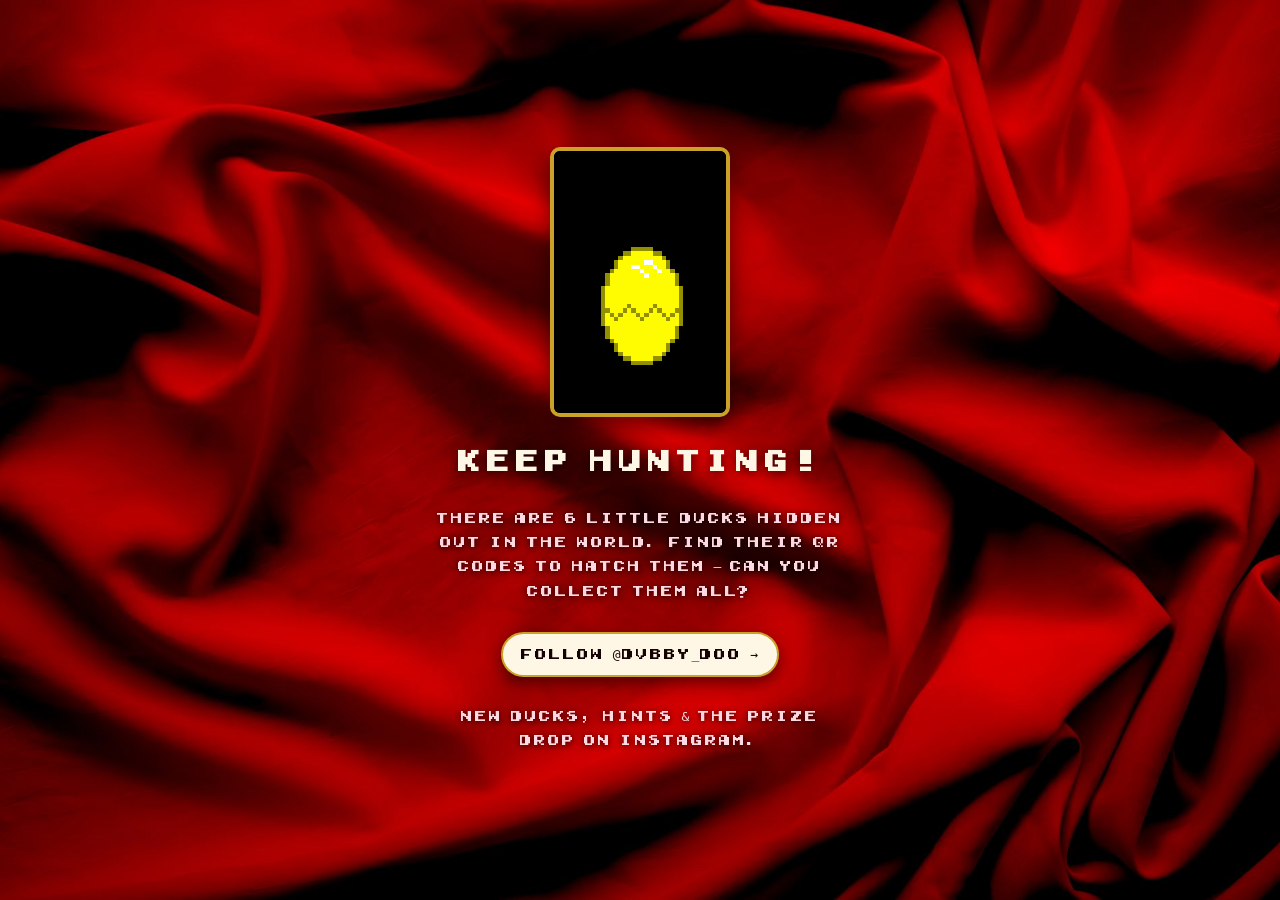
==== duck/index.html @ d0e5547e "dvbby duck" ====
<!DOCTYPE html>
<html lang="en">
<head>
  <meta charset="utf-8">
  <meta name="viewport" content="width=device-width, initial-scale=1.0, viewport-fit=cover">
  <title>Ducks — Idleside Studio</title>
  <meta name="description" content="There are 6 little ducks hidden out in the world. Keep hunting, and follow @dvbby_doo on Instagram.">
  <link rel="canonical" href="https://idleside.studio/duck/">
  <link rel="icon" type="image/png" href="../goosecon.png">
  <meta name="theme-color" content="#160202">
  <link rel="stylesheet" href="duck.css">
  <style>
    .hub {
      position: relative; z-index: 1;
      width: min(92vw, 420px);
      display: flex; flex-direction: column; align-items: center;
      gap: clamp(16px, 3.4svh, 28px);
      text-align: center;
    }
    .egg {
      width: clamp(120px, 38vw, 180px);
      aspect-ratio: 2 / 3;
      border-radius: 10px;
      overflow: hidden;
      background: #000;
      border: 4px solid #c9a227;
      box-shadow: 0 8px 22px rgba(0,0,0,.55);
      animation: bob 2.4s ease-in-out infinite;
    }
    .egg img {
      display: block; width: 100%; height: 100%;
      object-fit: cover; image-rendering: pixelated;
    }
    @keyframes bob { 50% { transform: translateY(-8px); } }

    .hub h1 {
      font-size: clamp(16px, 5.4vw, 26px);
      letter-spacing: 3px;
      color: #fff7e6;
      text-shadow: 0 2px 12px rgba(0,0,0,.75);
    }
    .hub p {
      font-size: clamp(10px, 3vw, 13px);
      letter-spacing: 1px;
      line-height: 1.85;
      color: #ffd9e2;
      text-shadow: 0 1px 6px rgba(0,0,0,.85);
    }
    .follow {
      display: inline-block;
      font-family: 'Early GameBoy', monospace;
      font-size: clamp(10px, 3vw, 13px);
      letter-spacing: 1px;
      color: #160202;
      background: #fff7e6;
      padding: 12px 18px;
      border-radius: 999px;
      text-decoration: none;
      border: 2px solid #c9a227;
      box-shadow: 0 6px 16px rgba(0,0,0,.5);
      transition: transform .15s ease;
    }
    .follow:hover, .follow:focus-visible { transform: translateY(-3px); outline: none; }
  </style>
</head>
<body>
  <main class="stage">
    <div class="hub">
      <div class="egg"><img src="assets/egg-still.png" alt="A mystery egg" decoding="async"></div>
      <h1>KEEP HUNTING!</h1>
      <p>There are 6 little ducks hidden out in the world. Find their QR codes to hatch them &mdash; can you collect them all?</p>
      <a class="follow" href="https://instagram.com/dvbby_doo" target="_blank" rel="noopener">FOLLOW @DVBBY_DOO &rarr;</a>
      <p>New ducks, hints &amp; the prize drop on Instagram.</p>
    </div>
  </main>
</body>
</html>
---- duck/duck.css ----
/* Idleside Studio — duck character cards
   Shared styling for /duck/<name> pages.
   Lives at /duck/duck.css, so asset URLs below are relative to /duck/. */

@font-face {
  font-family: 'Early GameBoy';
  /* space in the filename must be percent-encoded */
  src: url('assets/Early%20GameBoy.ttf') format('truetype');
  font-display: swap;
}

:root {
  /* classic DMG (original Game Boy) green LCD palette */
  --lcd-bg:   #9bbc0f;
  --lcd-edge: #8aa70d;
  --lcd-ink:  #0f380f;
  --lcd-mid:  #306230;
  /* per-duck accent, set inline per page */
  --accent: #ffffff;
}

* { margin: 0; padding: 0; box-sizing: border-box; }

html, body { height: 100%; }

body {
  background: #160202;
  font-family: 'Early GameBoy', monospace;
  -webkit-text-size-adjust: 100%;
}

/* ---- stage: velvet backdrop, everything stacked & centred ---- */
.stage {
  position: relative;
  height: 100vh;
  height: 100svh;        /* fixed to the viewport so children fit, LCD scrolls */
  overflow: hidden;
  display: flex;
  flex-direction: column;
  align-items: center;
  justify-content: center;
  gap: clamp(8px, 2.2svh, 20px);
  padding: clamp(10px, 3svh, 28px) 12px;
  overflow: hidden;
  background: #160202 url('assets/fullscreen-bg.JPG') center / cover no-repeat;
}
/* gentle vignette so the gold frame & screen read against the velvet */
.stage::before {
  content: '';
  position: absolute;
  inset: 0;
  background: radial-gradient(120% 100% at 50% 38%, transparent 40%, rgba(0,0,0,.45) 100%);
  pointer-events: none;
  z-index: 0;
}

/* ---- ornate frame + animation window ---- */
.frame-wrap {
  position: relative;
  z-index: 1;
  flex: 0 0 auto;
  aspect-ratio: 1000 / 1237;
  /* fit-on-one-screen: bounded by both width and height */
  width: min(82vw, 41svh);
  cursor: pointer;
  -webkit-tap-highlight-color: transparent;
}
.frame {
  position: relative;
  z-index: 2;
  display: block;
  width: 100%;
  height: 100%;
  pointer-events: none;
  filter: drop-shadow(0 10px 22px rgba(0,0,0,.55));
}
/* transparent interior of frame.png, measured from its alpha channel */
.window {
  position: absolute;
  z-index: 1;
  left: 16.8%;
  top: 13.5%;
  width: 66.4%;
  height: 72.9%;
  overflow: hidden;
  background: #000;
}
.anim {
  display: block;
  width: 100%;
  height: 100%;
  object-fit: cover;
  image-rendering: pixelated;
}

/* ---- tap-to-hatch prompt (below the frame, before hatching) ---- */
.prompt {
  position: relative;
  z-index: 1;
  flex: 0 0 auto;
  font-size: clamp(10px, 3vw, 15px);
  letter-spacing: 2px;
  color: #fff7e6;
  padding: 8px 16px;
  border: 1px solid rgba(255,255,255,.55);
  border-radius: 999px;
  background: rgba(0,0,0,.42);
  text-shadow: 0 0 8px var(--accent);
  box-shadow: 0 0 14px -2px var(--accent), inset 0 0 10px -4px var(--accent);
  cursor: pointer;
  white-space: nowrap;
  animation: pulse 1.1s ease-in-out infinite;
  transition: opacity .35s ease;
}
.prompt.hidden { opacity: 0; pointer-events: none; animation: none; }
@keyframes pulse {
  0%, 100% { transform: translateY(0);   opacity: 1;   }
  50%      { transform: translateY(-2px); opacity: .55; }
}

/* ---- Game Boy screen module ---- */
.gb {
  position: relative;
  z-index: 1;
  flex: 1 1 auto;
  min-height: 0;
  width: min(92vw, 460px);
  display: flex;
  flex-direction: column;
  padding: clamp(10px, 2.4svh, 18px);
  overflow: hidden;
  border-radius: 16px;
  background: linear-gradient(#43464b, #25272b);
  box-shadow: inset 0 1px 0 rgba(255,255,255,.14),
              inset 0 -2px 6px rgba(0,0,0,.5),
              0 10px 26px rgba(0,0,0,.55);
}
/* little red power LED, DMG-style */
.gb::before {
  content: '';
  position: absolute;
  top: clamp(10px, 2.4svh, 18px);
  left: clamp(14px, 4vw, 22px);
  width: 8px; height: 8px;
  border-radius: 50%;
  background: #d83b3b;
  box-shadow: 0 0 7px #ff5a5a, inset 0 1px 1px rgba(255,255,255,.6);
}

.gb-screen {
  flex: 1 1 auto;
  min-height: 0;
  display: flex;
  flex-direction: column;
  padding: clamp(12px, 2.6svh, 18px) clamp(12px, 3.4vw, 18px);
  margin-top: 14px;          /* leave room for the LED row */
  overflow: hidden;
  border-radius: 8px;
  background: var(--lcd-bg);
  border: 2px solid #0a280a;
  box-shadow: inset 0 0 0 2px var(--lcd-edge),
              inset 0 2px 10px rgba(0,0,0,.3);
}

.gb-name {
  flex: 0 0 auto;
  text-align: center;
  color: var(--lcd-ink);
  font-size: clamp(13px, 4vw, 19px);
  letter-spacing: 2px;
  padding-bottom: clamp(6px, 1.4svh, 10px);
  margin-bottom: clamp(6px, 1.4svh, 10px);
  border-bottom: 2px dashed var(--lcd-mid);
}

.gb-text {
  flex: 1 1 auto;
  min-height: 0;
  overflow-y: auto;
  color: var(--lcd-ink);
  font-size: clamp(11px, 3.3vw, 15px);
  line-height: 1.85;
  letter-spacing: .5px;
  word-break: break-word;
  scrollbar-width: thin;
  scrollbar-color: var(--lcd-mid) transparent;
}
.gb.dense .gb-text { line-height: 1.5; letter-spacing: 0; }

.gb-text::-webkit-scrollbar { width: 6px; }
.gb-text::-webkit-scrollbar-thumb { background: var(--lcd-mid); border-radius: 3px; }

.gb-text a.ig {
  color: var(--lcd-ink);
  text-decoration: underline;
  text-underline-offset: 2px;
}

/* blinking text cursor */
.cursor {
  display: inline-block;
  color: var(--lcd-ink);
  animation: blink 1s steps(2, start) infinite;
}
@keyframes blink { 50% { opacity: 0; } }

/* very small / very short screens: shrink the frame a touch more */
@media (max-height: 620px) {
  .frame-wrap { width: min(70vw, 38svh); }
}
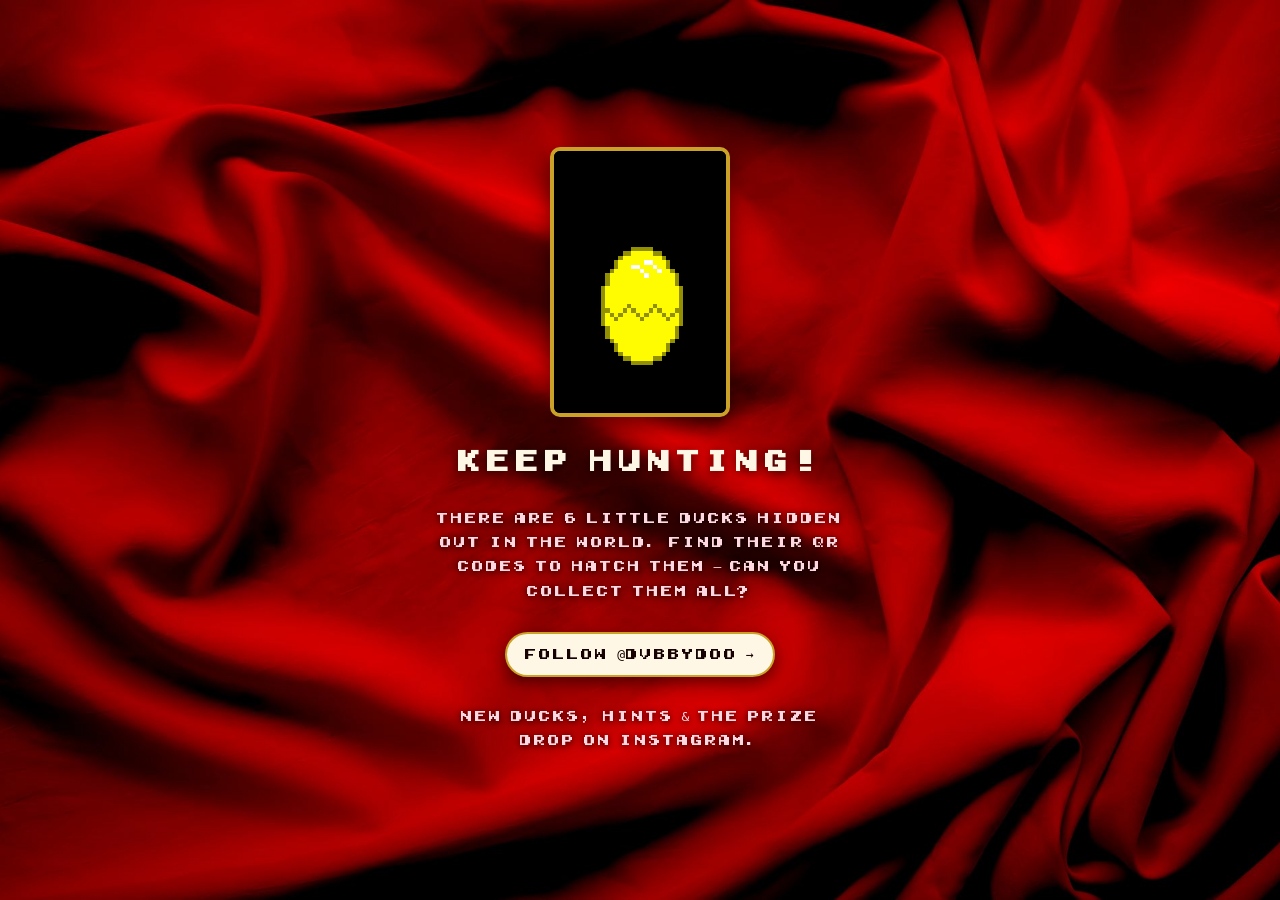
==== commit 87daca8b: "dvbby updates" ====
--- a/duck/index.html
+++ b/duck/index.html
@@ -4,7 +4,7 @@
   <meta charset="utf-8">
   <meta name="viewport" content="width=device-width, initial-scale=1.0, viewport-fit=cover">
   <title>Ducks — Idleside Studio</title>
-  <meta name="description" content="There are 6 little ducks hidden out in the world. Keep hunting, and follow @dvbby_doo on Instagram.">
+  <meta name="description" content="There are 6 little ducks hidden out in the world. Keep hunting, and follow @dvbbydoo on Instagram.">
   <link rel="canonical" href="https://idleside.studio/duck/">
   <link rel="icon" type="image/png" href="../goosecon.png">
   <meta name="theme-color" content="#160202">
@@ -69,7 +69,7 @@
       <div class="egg"><img src="assets/egg-still.png" alt="A mystery egg" decoding="async"></div>
       <h1>KEEP HUNTING!</h1>
       <p>There are 6 little ducks hidden out in the world. Find their QR codes to hatch them &mdash; can you collect them all?</p>
-      <a class="follow" href="https://instagram.com/dvbby_doo" target="_blank" rel="noopener">FOLLOW @DVBBY_DOO &rarr;</a>
+      <a class="follow" href="https://instagram.com/dvbbydoo" target="_blank" rel="noopener">FOLLOW @DVBBYDOO &rarr;</a>
       <p>New ducks, hints &amp; the prize drop on Instagram.</p>
     </div>
   </main>
